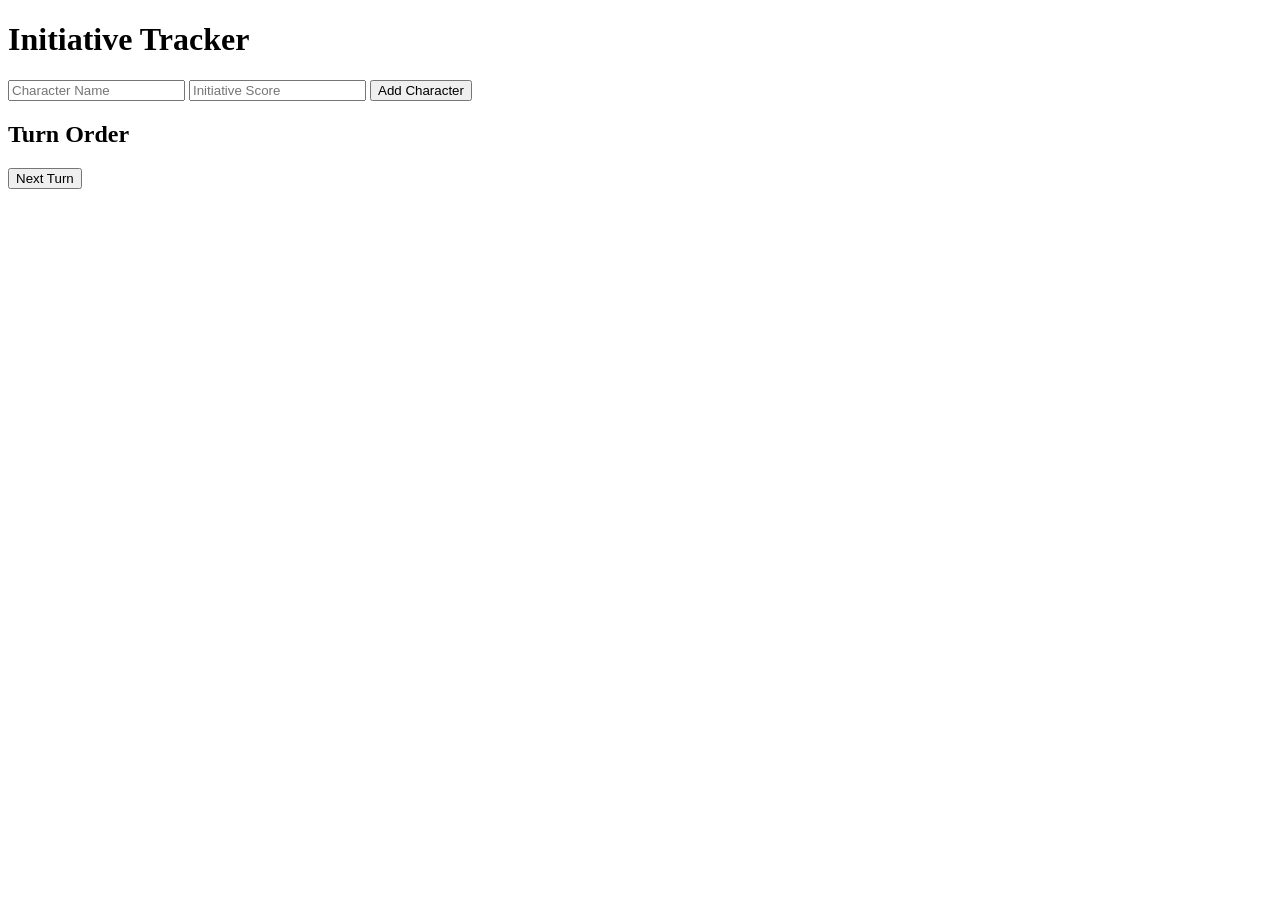
==== index.html @ b1bb01e5 "Create index.html" ====
<!DOCTYPE html>
<html lang="en">
<head>
  <meta charset="UTF-8">
  <meta name="viewport" content="width=device-width, initial-scale=1.0">
  <title>Initiative Tracker</title>
  <link rel="stylesheet" href="style.css">
</head>
<body>
  <h1>Initiative Tracker</h1>
  
  <div id="character-form">
    <input type="text" id="character-name" placeholder="Character Name">
    <input type="number" id="initiative-score" placeholder="Initiative Score">
    <button onclick="addCharacter()">Add Character</button>
  </div>
  
  <div id="tracker">
    <h2>Turn Order</h2>
    <ul id="character-list"></ul>
  </div>
  
  <button onclick="nextTurn()">Next Turn</button>
  <div id="current-turn"></div>

  <script src="script.js"></script>
</body>
</html>
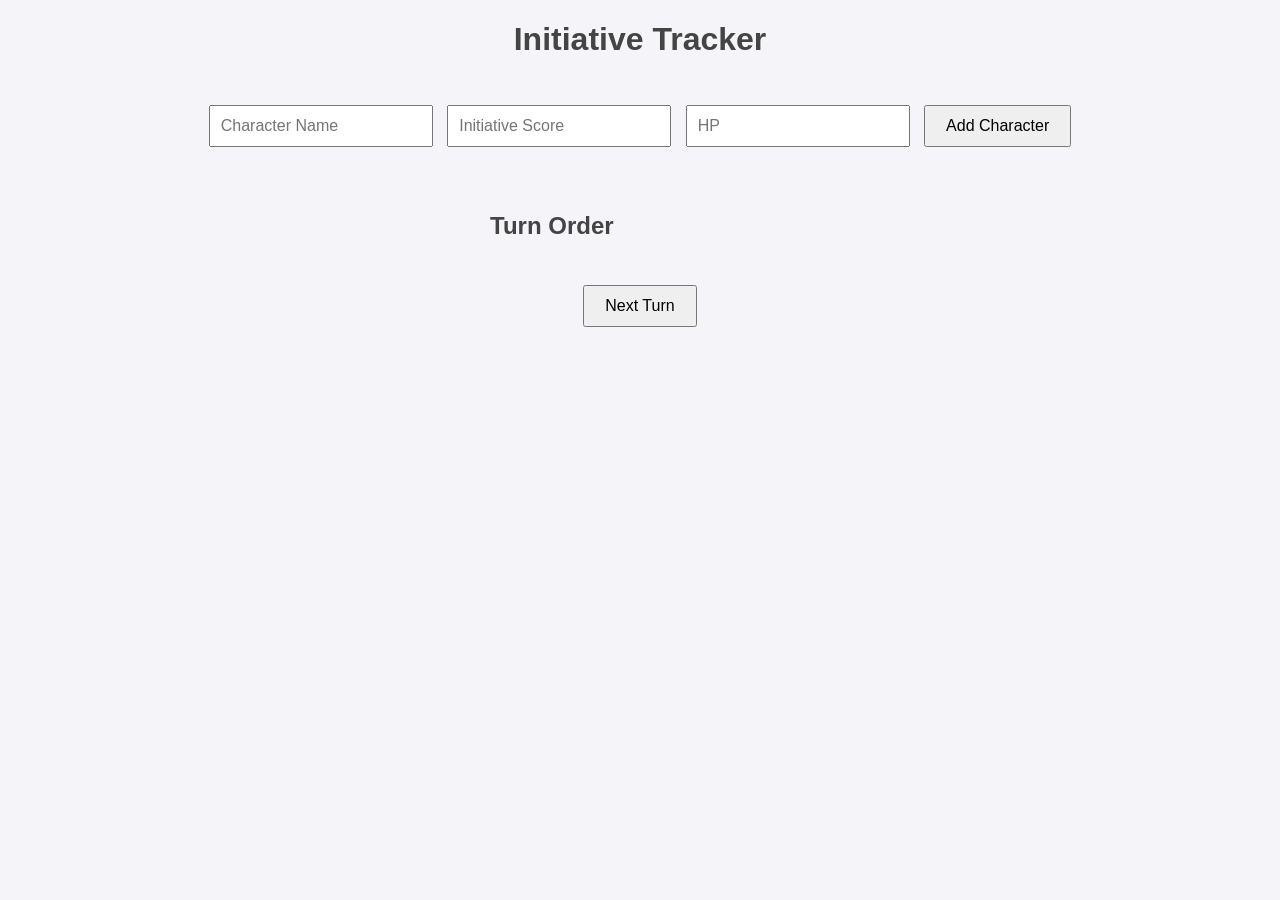
==== commit 865d3aba: "Update index.html HP Tracker" ====
--- a/index.html
+++ b/index.html
@@ -12,6 +12,7 @@
   <div id="character-form">
     <input type="text" id="character-name" placeholder="Character Name">
     <input type="number" id="initiative-score" placeholder="Initiative Score">
+    <input type="number" id="hp" placeholder="HP">
     <button onclick="addCharacter()">Add Character</button>
   </div>
   
--- a/style.css
+++ b/style.css
@@ -0,0 +1,52 @@
+body {
+  font-family: Arial, sans-serif;
+  background-color: #f4f4f9;
+  color: #333;
+  margin: 0;
+  padding: 0;
+  display: flex;
+  flex-direction: column;
+  align-items: center;
+}
+
+h1, h2 {
+  color: #444;
+}
+
+#character-form {
+  margin: 20px 0;
+}
+
+#character-form input {
+  padding: 10px;
+  margin: 5px;
+  font-size: 16px;
+}
+
+#tracker {
+  margin: 20px 0;
+  width: 300px;
+}
+
+#character-list {
+  list-style: none;
+  padding: 0;
+}
+
+#character-list li {
+  padding: 10px;
+  border-bottom: 1px solid #ccc;
+}
+
+button {
+  padding: 10px 20px;
+  font-size: 16px;
+  cursor: pointer;
+  margin: 5px;
+}
+
+#current-turn {
+  margin-top: 20px;
+  font-size: 18px;
+  font-weight: bold;
+}
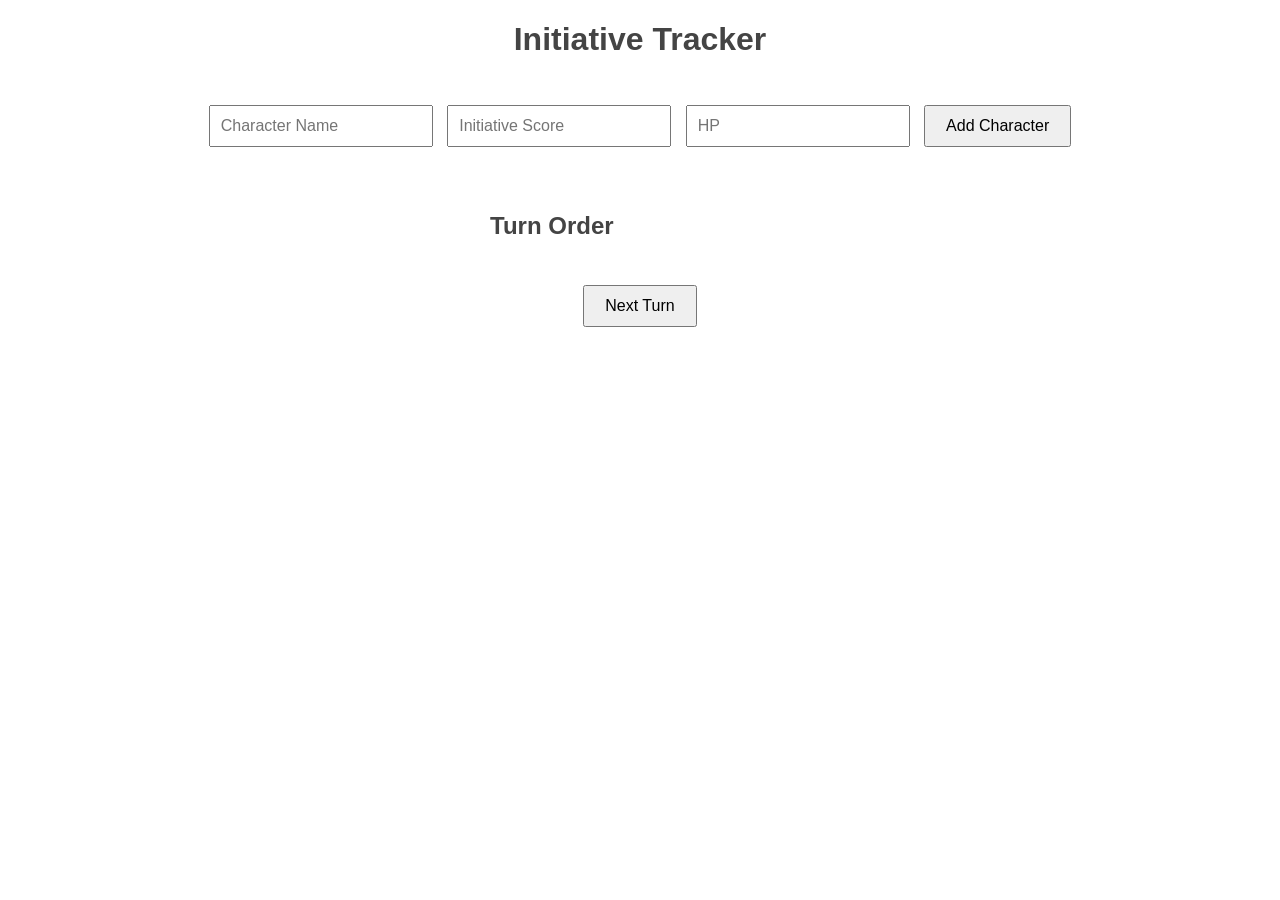
==== commit 9e848f02: "Update index.html" ====
--- a/index.html
+++ b/index.html
@@ -27,3 +27,4 @@
   <script src="script.js"></script>
 </body>
 </html>
+
--- a/style.css
+++ b/style.css
@@ -1,6 +1,7 @@
+/* General Styles */
 body {
   font-family: Arial, sans-serif;
-  background-color: #f4f4f9;
+  background-color: #fff; /* White background */
   color: #333;
   margin: 0;
   padding: 0;
@@ -23,6 +24,13 @@
   font-size: 16px;
 }
 
+button {
+  padding: 10px 20px;
+  font-size: 16px;
+  cursor: pointer;
+  margin: 5px;
+}
+
 #tracker {
   margin: 20px 0;
   width: 300px;
@@ -36,13 +44,48 @@
 #character-list li {
   padding: 10px;
   border-bottom: 1px solid #ccc;
+  display: flex;
+  justify-content: space-between;
 }
 
-button {
-  padding: 10px 20px;
+.character-info {
+  display: flex;
+  flex-direction: column;
+}
+
+.hp-controls {
+  display: flex;
+  gap: 5px;
+}
+
+.hp-controls button {
+  width: 30px; /* Circular buttons */
+  height: 30px;
+  border-radius: 50%; /* Make buttons round */
   font-size: 16px;
+  font-weight: bold;
+  color: #fff;
+  border: none;
   cursor: pointer;
-  margin: 5px;
+  display: flex;
+  align-items: center;
+  justify-content: center;
+}
+
+.hp-controls button.minus {
+  background-color: #dc3545; /* Red for minus */
+}
+
+.hp-controls button.minus:hover {
+  background-color: #c82333;
+}
+
+.hp-controls button.plus {
+  background-color: #28a745; /* Green for plus */
+}
+
+.hp-controls button.plus:hover {
+  background-color: #218838;
 }
 
 #current-turn {
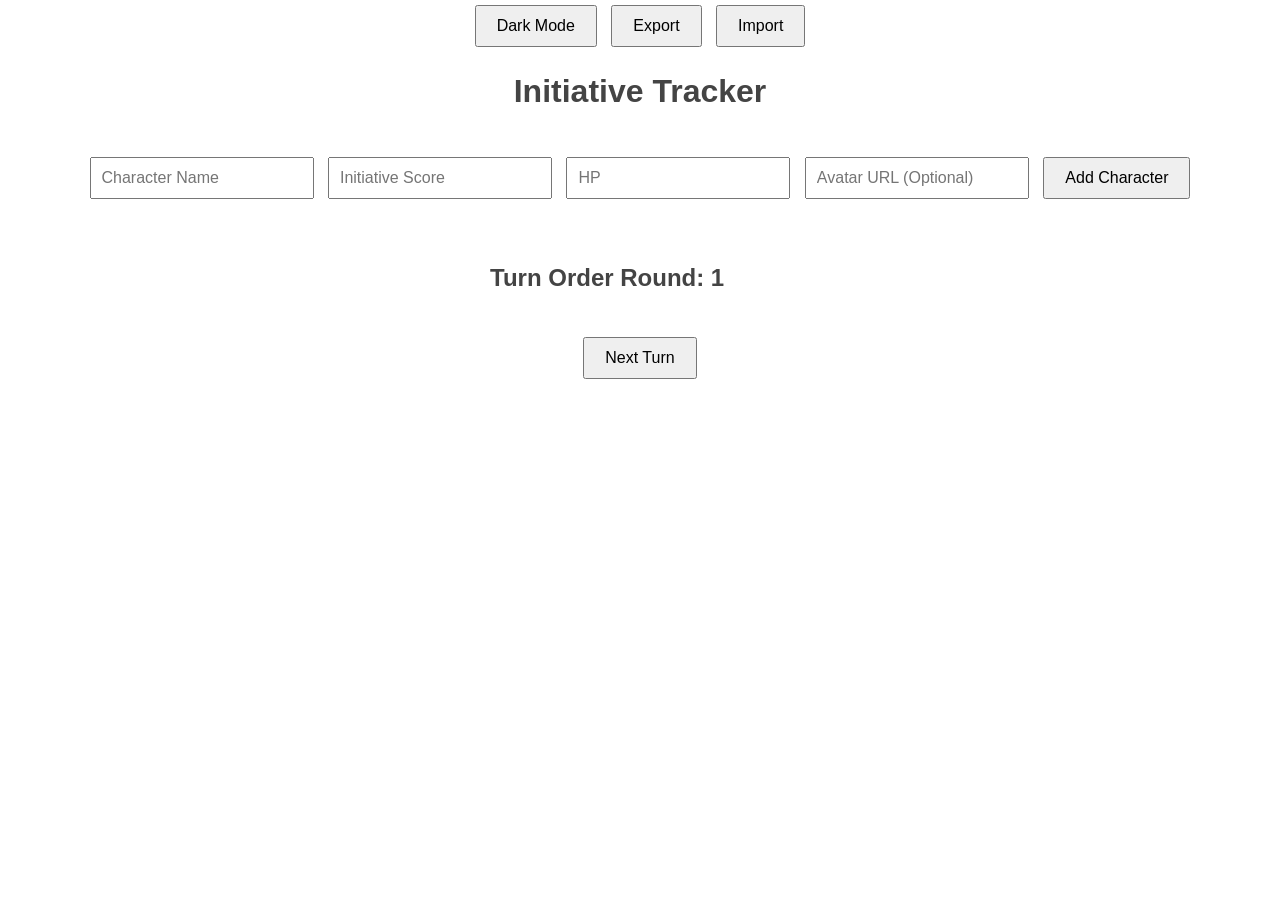
==== commit 922add8b: "Update index.html" ====
--- a/index.html
+++ b/index.html
@@ -7,17 +7,25 @@
   <link rel="stylesheet" href="style.css">
 </head>
 <body>
+  <div id="controls">
+    <button onclick="toggleDarkMode()">Dark Mode</button>
+    <button onclick="exportData()">Export</button>
+    <input type="file" id="import-file" onchange="importData(event)" hidden>
+    <button onclick="document.getElementById('import-file').click()">Import</button>
+  </div>
+
   <h1>Initiative Tracker</h1>
   
   <div id="character-form">
     <input type="text" id="character-name" placeholder="Character Name">
     <input type="number" id="initiative-score" placeholder="Initiative Score">
     <input type="number" id="hp" placeholder="HP">
+    <input type="text" id="avatar-url" placeholder="Avatar URL (Optional)">
     <button onclick="addCharacter()">Add Character</button>
   </div>
   
   <div id="tracker">
-    <h2>Turn Order</h2>
+    <h2>Turn Order <span id="round-counter">Round: 1</span></h2>
     <ul id="character-list"></ul>
   </div>
   
@@ -27,4 +35,3 @@
   <script src="script.js"></script>
 </body>
 </html>
-
--- a/style.css
+++ b/style.css
@@ -55,12 +55,13 @@
 
 .hp-controls {
   display: flex;
+  align-items: center;
   gap: 5px;
 }
 
 .hp-controls button {
-  width: 30px; /* Circular buttons */
-  height: 30px;
+  width: 40px; /* Circular buttons */
+  height: 40px;
   border-radius: 50%; /* Make buttons round */
   font-size: 16px;
   font-weight: bold;
@@ -88,6 +89,15 @@
   background-color: #218838;
 }
 
+.hp-input {
+  width: 60px;
+  padding: 5px;
+  font-size: 16px;
+  text-align: center;
+  border: 1px solid #ccc;
+  border-radius: 5px;
+}
+
 #current-turn {
   margin-top: 20px;
   font-size: 18px;
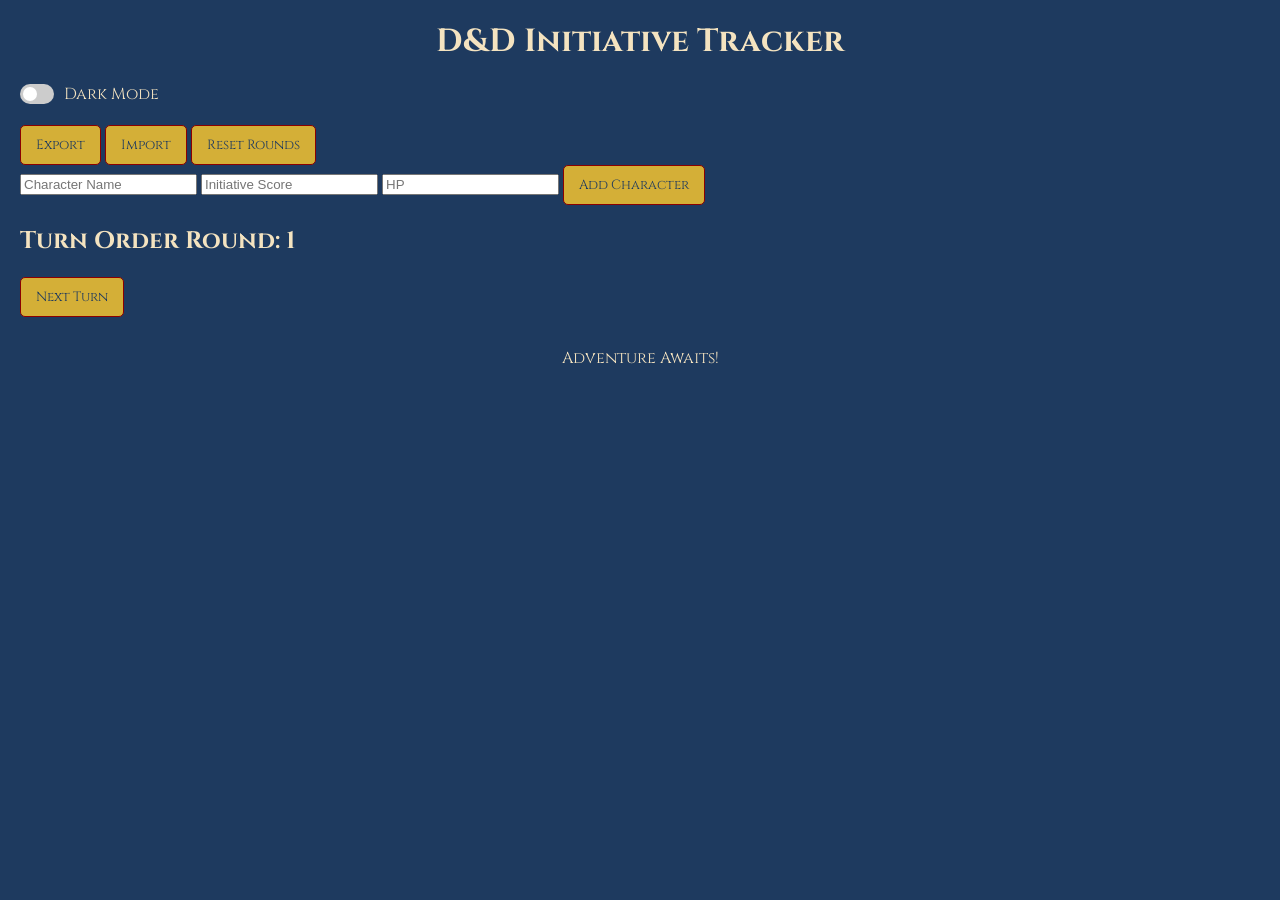
==== commit 47c5642d: "Add files via upload" ====
--- a/index.html
+++ b/index.html
@@ -3,24 +3,35 @@
 <head>
   <meta charset="UTF-8">
   <meta name="viewport" content="width=device-width, initial-scale=1.0">
-  <title>Initiative Tracker</title>
+  <title>D&D Initiative Tracker</title>
+  <link href="https://fonts.googleapis.com/css2?family=Cinzel:wght@400;700&display=swap" rel="stylesheet">
+  <link href="https://cdnjs.cloudflare.com/ajax/libs/font-awesome/5.15.4/css/all.min.css" rel="stylesheet">
   <link rel="stylesheet" href="style.css">
 </head>
 <body>
+  <header>
+    <h1>D&D Initiative Tracker</h1>
+  </header>
+
+  <div class="dark-mode-toggle">
+    <label class="switch">
+      <input type="checkbox" id="dark-mode-toggle" onchange="toggleDarkMode()">
+      <span class="slider"></span>
+    </label>
+    <span>Dark Mode</span>
+  </div>
+
   <div id="controls">
-    <button onclick="toggleDarkMode()">Dark Mode</button>
     <button onclick="exportData()">Export</button>
     <input type="file" id="import-file" onchange="importData(event)" hidden>
     <button onclick="document.getElementById('import-file').click()">Import</button>
+    <button onclick="resetRounds()">Reset Rounds</button>
   </div>
 
-  <h1>Initiative Tracker</h1>
-  
   <div id="character-form">
     <input type="text" id="character-name" placeholder="Character Name">
     <input type="number" id="initiative-score" placeholder="Initiative Score">
     <input type="number" id="hp" placeholder="HP">
-    <input type="text" id="avatar-url" placeholder="Avatar URL (Optional)">
     <button onclick="addCharacter()">Add Character</button>
   </div>
   
@@ -28,10 +39,12 @@
     <h2>Turn Order <span id="round-counter">Round: 1</span></h2>
     <ul id="character-list"></ul>
   </div>
-  
+
   <button onclick="nextTurn()">Next Turn</button>
-  <div id="current-turn"></div>
 
+  <footer>
+    <p>Adventure Awaits!</p>
+  </footer>
   <script src="script.js"></script>
 </body>
 </html>
--- a/style.css
+++ b/style.css
@@ -1,58 +1,160 @@
 /* General Styles */
 body {
-  font-family: Arial, sans-serif;
-  background-color: #fff; /* White background */
-  color: #333;
+  font-family: 'Cinzel', serif;
+  background-color: #1E3A5F; /* Dark Blue */
+  color: #F4E3C0; /* Light Tan */
   margin: 0;
-  padding: 0;
-  display: flex;
-  flex-direction: column;
-  align-items: center;
-}
-
-h1, h2 {
-  color: #444;
-}
-
-#character-form {
-  margin: 20px 0;
-}
-
-#character-form input {
-  padding: 10px;
-  margin: 5px;
-  font-size: 16px;
-}
-
+  padding: 20px;
+}
+
+header, footer {
+  text-align: center;
+  margin-bottom: 20px;
+}
+
+footer {
+  margin-top: 30px;
+}
+
+h1 {
+  font-size: 2em;
+  margin: 0;
+}
+
+/* Buttons */
 button {
-  padding: 10px 20px;
-  font-size: 16px;
-  cursor: pointer;
-  margin: 5px;
-}
-
-#tracker {
-  margin: 20px 0;
-  width: 300px;
-}
-
+  background-color: #D4AF37; /* Gold */
+  color: #1E3A5F; /* Dark Blue */
+  border: 1px solid #8B0000; /* Dark Red */
+  border-radius: 5px;
+  font-family: 'Cinzel', serif;
+  cursor: pointer;
+  padding: 10px 15px;
+  transition: transform 0.2s, background-color 0.3s;
+}
+
+button:hover {
+  background-color: #F4E3C0; /* Light Tan */
+  color: #8B0000; /* Dark Red */
+  transform: scale(1.1); /* Subtle pop */
+}
+
+button:active {
+  transform: scale(1.05);
+}
+
+/* Dark Mode Toggle */
+.dark-mode-toggle {
+  display: flex;
+  align-items: center;
+  gap: 10px;
+  margin-bottom: 20px;
+}
+
+.switch {
+  position: relative;
+  display: inline-block;
+  width: 34px;
+  height: 20px;
+}
+
+.switch input {
+  opacity: 0;
+  width: 0;
+  height: 0;
+}
+
+.slider {
+  position: absolute;
+  cursor: pointer;
+  top: 0;
+  left: 0;
+  right: 0;
+  bottom: 0;
+  background-color: #ccc;
+  transition: 0.4s;
+  border-radius: 20px;
+}
+
+.slider:before {
+  position: absolute;
+  content: "";
+  height: 14px;
+  width: 14px;
+  left: 3px;
+  bottom: 3px;
+  background-color: white;
+  transition: 0.4s;
+  border-radius: 50%;
+}
+
+input:checked + .slider {
+  background-color: #4caf50;
+}
+
+input:checked + .slider:before {
+  transform: translateX(14px);
+}
+
+/* Character List */
 #character-list {
   list-style: none;
   padding: 0;
+  margin: 0;
 }
 
 #character-list li {
+  background-color: #2C4A72; /* Slightly lighter blue */
+  border: 1px solid #8B0000;
+  border-radius: 8px;
   padding: 10px;
-  border-bottom: 1px solid #ccc;
-  display: flex;
-  justify-content: space-between;
+  margin-bottom: 10px;
+  display: flex;
+  align-items: center;
+  gap: 15px;
+  transition: background-color 0.3s, transform 0.2s;
+}
+
+#character-list li:hover {
+  transform: translateY(-5px);
+  box-shadow: 0 4px 8px rgba(0, 0, 0, 0.2);
+  background-color: #D4AF37; /* Gold */
+  color: #1E3A5F; /* Dark Blue */
+}
+
+#character-list li.active {
+  background-color: #8B0000; /* Dark Red */
+  color: #F4E3C0; /* Light Tan */
+  font-weight: bold;
+  animation: glow 2s infinite;
 }
 
 .character-info {
-  display: flex;
-  flex-direction: column;
-}
-
+  flex-grow: 1;
+}
+
+.character-info .status {
+  font-size: 14px;
+}
+
+.character-info .conditions span {
+  display: inline-block;
+  background-color: #D4AF37;
+  color: #1E3A5F;
+  border: 1px solid #8B0000;
+  border-radius: 5px;
+  padding: 2px 5px;
+  font-size: 12px;
+  cursor: pointer;
+  transition: transform 0.2s, box-shadow 0.3s;
+}
+
+.character-info .conditions span:hover {
+  transform: scale(1.1);
+  box-shadow: 0 0 8px #D4AF37;
+}
+
+/* HP Controls */
 .hp-controls {
   display: flex;
   align-items: center;
@@ -60,46 +162,90 @@
 }
 
 .hp-controls button {
-  width: 40px; /* Circular buttons */
+  width: 40px;
   height: 40px;
-  border-radius: 50%; /* Make buttons round */
+  border-radius: 50%;
   font-size: 16px;
-  font-weight: bold;
   color: #fff;
   border: none;
   cursor: pointer;
   display: flex;
   align-items: center;
   justify-content: center;
+  transition: transform 0.2s;
 }
 
 .hp-controls button.minus {
-  background-color: #dc3545; /* Red for minus */
-}
-
-.hp-controls button.minus:hover {
-  background-color: #c82333;
+  background-color: #dc3545; /* Red for Damage */
 }
 
 .hp-controls button.plus {
-  background-color: #28a745; /* Green for plus */
-}
-
-.hp-controls button.plus:hover {
-  background-color: #218838;
-}
-
-.hp-input {
+  background-color: #28a745; /* Green for Heal */
+}
+
+.hp-controls button:hover {
+  transform: scale(1.1);
+}
+
+.hp-controls input {
+  width: 50px;
+  padding: 5px;
+  text-align: center;
+  border: 1px solid #8B0000;
+  border-radius: 5px;
+  font-size: 14px;
+}
+
+/* Avatar SVG Styling */
+.character-avatar {
   width: 60px;
-  padding: 5px;
-  font-size: 16px;
-  text-align: center;
-  border: 1px solid #ccc;
-  border-radius: 5px;
-}
-
-#current-turn {
-  margin-top: 20px;
-  font-size: 18px;
-  font-weight: bold;
-}
+  height: 60px;
+}
+
+/* Dark Mode */
+body.dark-mode {
+  background-color: #333;
+  color: #eee;
+}
+
+button.dark-mode {
+  background-color: #444;
+  color: #ddd;
+}
+
+button.dark-mode:hover {
+  background-color: #666;
+}
+
+/* Animations */
+@keyframes glow {
+  0% { box-shadow: 0 0 5px #D4AF37; }
+  50% { box-shadow: 0 0 15px #D4AF37; }
+  100% { box-shadow: 0 0 5px #D4AF37; }
+}
+
+@keyframes fadeOut {
+  0% { opacity: 1; transform: translateX(0); }
+  100% { opacity: 0; transform: translateX(-20px); }
+}
+
+/* Responsive Design */
+@media (max-width: 600px) {
+  body {
+    padding: 10px;
+  }
+
+  button {
+    font-size: 14px;
+    padding: 8px 10px;
+  }
+
+  .hp-controls input {
+    width: 40px;
+  }
+
+  .character-avatar {
+    width: 50px;
+    height: 50px;
+  }
+}
